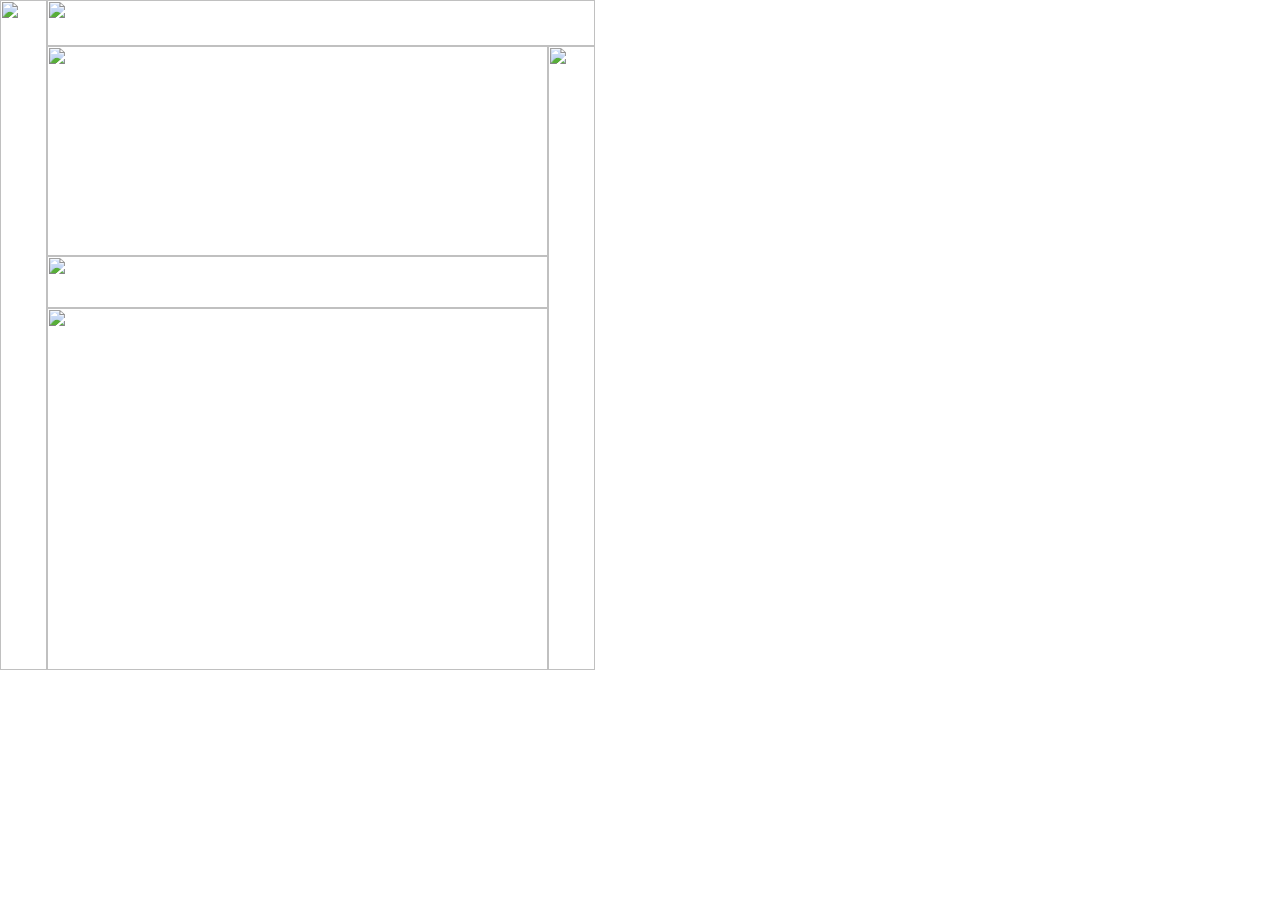
==== mail-v2/mail_voucher.html @ 07f7f5b7 "Added files via upload" ====
<html>
<head>
<title>mail_voucher</title>
<meta http-equiv="Content-Type" content="text/html; charset=utf-8">
</head>
<body bgcolor="#FFFFFF" leftmargin="0" topmargin="0" marginwidth="0" marginheight="0">
<!-- Save for Web Slices (mail_voucher.png) -->
<table id="Table_01" width="595" height="670" border="0" cellpadding="0" cellspacing="0">
	<tr>
		<td rowspan="4">
			<img src="images/mail_voucher_01.gif" width="47" height="670" alt=""></td>
		<td colspan="2">
			<img src="images/mail_voucher_02.gif" width="548" height="46" alt=""></td>
	</tr>
	<tr>
		<td>
			<img src="images/mail_voucher_03.gif" width="501" height="210" alt=""></td>
		<td rowspan="3">
			<img src="images/mail_voucher_04.gif" width="47" height="624" alt=""></td>
	</tr>
	<tr>
		<td>
			<img src="images/mail_voucher_05.gif" width="501" height="52" alt=""></td>
	</tr>
	<tr>
		<td>
			<img src="images/mail_voucher_06.gif" width="501" height="362" alt=""></td>
	</tr>
</table>
<!-- End Save for Web Slices -->
</body>
</html>
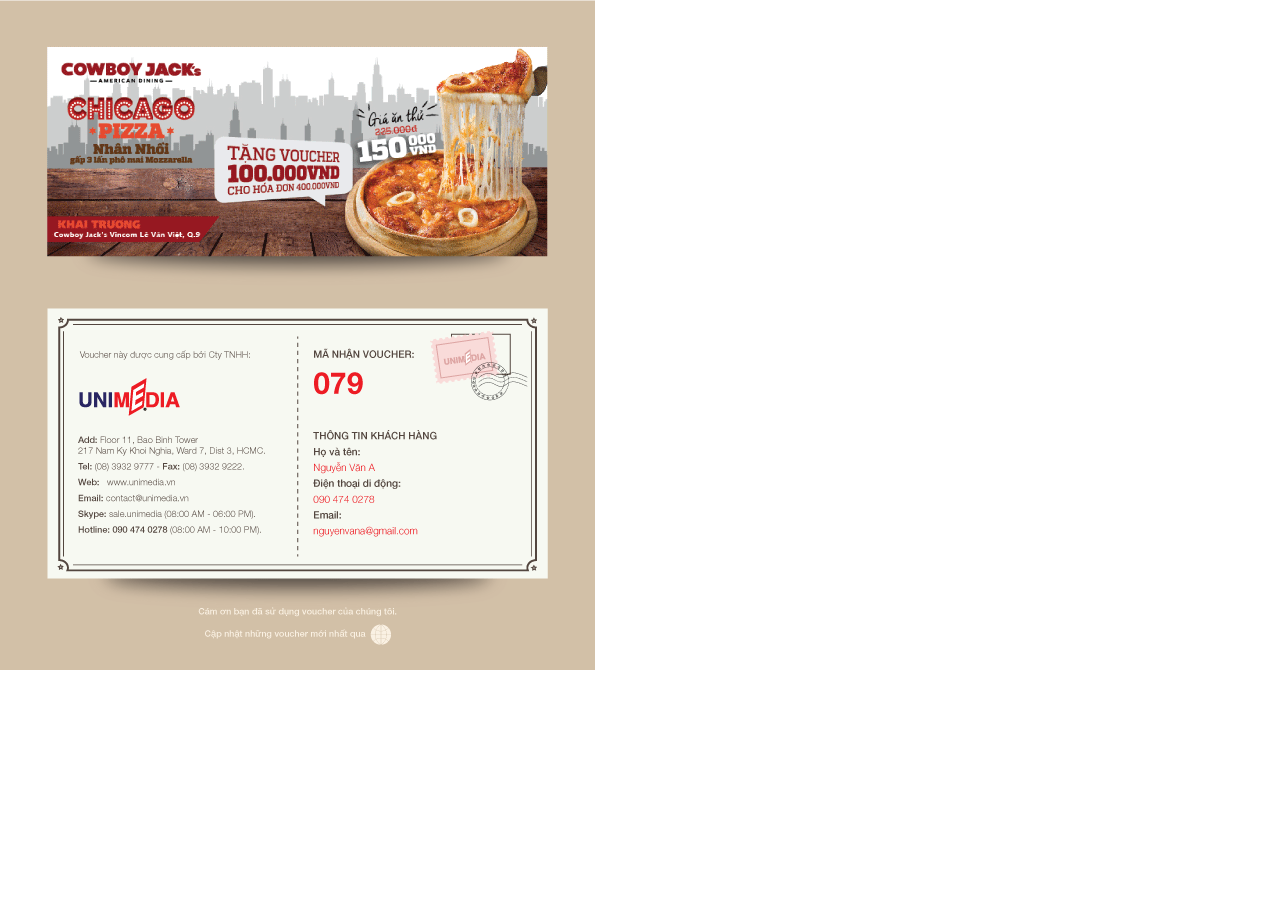
==== commit 104da728: "Update mail_voucher.html" ====
--- a/mail-v2/mail_voucher.html
+++ b/mail-v2/mail_voucher.html
@@ -8,25 +8,25 @@
 <table id="Table_01" width="595" height="670" border="0" cellpadding="0" cellspacing="0">
 	<tr>
 		<td rowspan="4">
-			<img src="images/mail_voucher_01.gif" width="47" height="670" alt=""></td>
+			<img src="images/mail_voucher_01.gif" width="47" height="670" alt="" style=“display:block” align=“absbottom” align=” texttop ”></td>
 		<td colspan="2">
-			<img src="images/mail_voucher_02.gif" width="548" height="46" alt=""></td>
+			<img src="images/mail_voucher_02.gif" width="548" height="46" alt="" style=“display:block” align=“absbottom” align=” texttop ”></td>
 	</tr>
 	<tr>
 		<td>
-			<img src="images/mail_voucher_03.gif" width="501" height="210" alt=""></td>
+			<img src="images/mail_voucher_03.gif" width="501" height="210" alt="" style=“display:block” align=“absbottom” align=” texttop ”></td>
 		<td rowspan="3">
-			<img src="images/mail_voucher_04.gif" width="47" height="624" alt=""></td>
+			<img src="images/mail_voucher_04.gif" width="47" height="624" alt="" style=“display:block” align=“absbottom” align=” texttop ”></td>
 	</tr>
 	<tr>
 		<td>
-			<img src="images/mail_voucher_05.gif" width="501" height="52" alt=""></td>
+			<img src="images/mail_voucher_05.gif" width="501" height="52" alt="" style=“display:block” align=“absbottom” align=” texttop ”></td>
 	</tr>
 	<tr>
 		<td>
-			<img src="images/mail_voucher_06.gif" width="501" height="362" alt=""></td>
+			<img src="images/mail_voucher_06.gif" width="501" height="362" alt="" style=“display:block” align=“absbottom” align=” texttop ”></td>
 	</tr>
 </table>
 <!-- End Save for Web Slices -->
 </body>
-</html>+</html>
